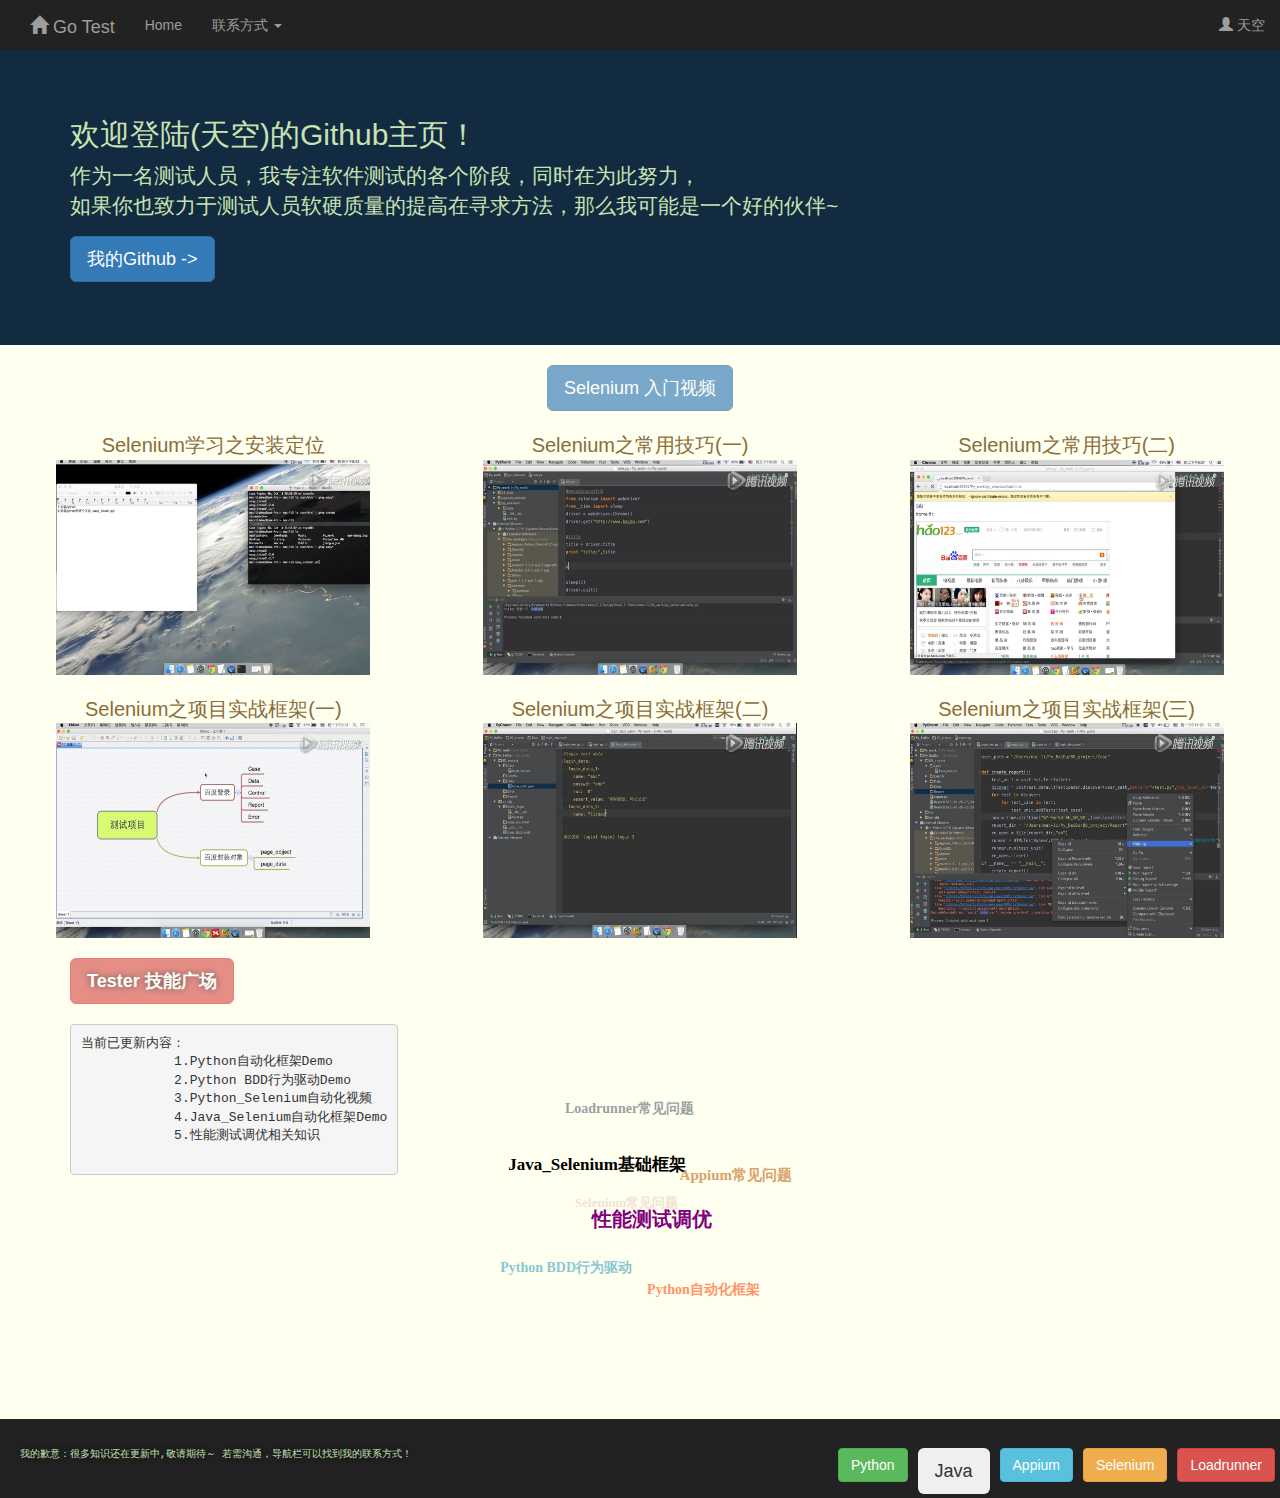
==== index.html @ 55eab1a2 "home" ====
<!DOCTYPE html>
<html lang="en">
<head>
    <meta charset="UTF-8">
    <meta name="viewport" content="width=device-width, initial-scale=1">
    <title>天空的Github主页</title>
    <link rel="stylesheet" href="css/bootstrap.css">
    <link rel="stylesheet" href="css/style.css">
    <link rel="stylesheet" href="css/my.css">
    <link rel="stylesheet" href="css/miaov_style.css">
    <script src="js/jquery-1.12.2.js"></script>
    <script src="js/bootstrap.js"></script>
    <script src="js/3Dscript.js"></script>

</head>
<body style="background-color: ivory">

<!--导航栏-->
<nav class="nav navbar-inverse">
    <div class="container-fluid">
        <div class="navbar-header">
            <a class="navbar-brand" href=""><span class="glyphicon glyphicon-home"></span> Go Test</a>
        </div>
        <ul class="nav navbar-nav">
            <li><a href="">Home</a></li>
            <!--<li><a href="">About</a></li>-->
            <li class="dropdown">
                <a class="dropdown-toggle" data-toggle="dropdown" href="">联系方式 <span class="caret"></span></a>
                <ul class="dropdown-menu">
                    <li><a class="active" href="">QQ: 214396737</a></li>
                    <li><a class="active" href="">QQ群: 205181203</a></li>
                    <li><a class="active" href="">Email: benbenxiong567@163.com</a></li>
                </ul>
            </li>
            <!--</li>-->
        </ul>
        <ul class="nav navbar-nav navbar-right">
            <li><a href="＃"><span class="glyphicon glyphicon-user"></span> 天空</a></li>
        </ul>
    </div>
</nav>
<!--大屏幕-->
<div class="jumbotron">
    <div class="container">
        <h2>欢迎登陆(天空)的Github主页！</h2>

        <p>作为一名测试人员，我专注软件测试的各个阶段，同时在为此努力，<br>
            如果你也致力于测试人员软硬质量的提高在寻求方法，那么我可能是一个好的伙伴~</p>

        <p><a class="btn btn-primary btn-lg text-center" href="https://github.com/linlin547" target="_blank"
              role="button">
            我的Github -></a>
        </p>
    </div>
</div>

<!--<h3>Selenium 入门视频</h3>-->
<div class=" container-fluid text-center back_gro">
    <button type="button" class="btn btn-primary btn-lg text-center disabled tilte-name">
        Selenium 入门视频
    </button>
    <div class="row" style="margin-bottom: 20px;">
        <div class="col-sm-4">
            <span class="text-warning">Selenium学习之安装定位</span><br>
            <a href="http://v.qq.com/iframe/player.html?vid=e0168lo7lzc" target="_blank">
                <img src="image/tes1.png">
            </a>
        </div>
        <div class="col-sm-4">
            <span class="text-warning">Selenium之常用技巧(一)</span><br>
            <a href="http://v.qq.com/iframe/player.html?vid=n0168dpq6em" target="_blank">
                <img src="image/tes2.png">
            </a>
        </div>
        <div class="col-sm-4">
            <span class="text-warning">Selenium之常用技巧(二)</span><br>
            <a href="http://v.qq.com/iframe/player.html?vid=x0168n697h3" target="_blank">
                <img src="image/tes3.png">
            </a>
        </div>

    </div>
    <div class="row">
        <div class="col-sm-4">
            <span class="text-warning">Selenium之项目实战框架(一)</span><br>
            <a href="http://v.qq.com/iframe/player.html?vid=q016911qawq" target="_blank">
                <img src="image/tes4.png">
            </a>
        </div>
        <div class="col-sm-4">
            <span class="text-warning">Selenium之项目实战框架(二)</span><br>
            <a href="http://v.qq.com/iframe/player.html?vid=v0170ie9guu" target="_blank">
                <img src="image/tes5.png">
            </a>
        </div>
        <div class="col-sm-4">
            <span class="text-warning">Selenium之项目实战框架(三)</span><br>
            <a href="http://v.qq.com/iframe/player.html?vid=t01706e83g6" target="_blank">
                <img src="image/tes6.png">
            </a>
        </div>

    </div>
</div>

<!--技能广场-->
<div class="container kills back_gro">
    <div class="title_name">
        <button type="button" class="btn btn-danger btn-lg disabled" style="text-shadow: black 0px 0px 7px;">
            <strong>Tester 技能广场</strong>
        </button>
    </div>
    <div class="contentx">
        <pre>当前已更新内容：
            1.Python自动化框架Demo
            2.Python BDD行为驱动Demo
            3.Python_Selenium自动化视频
            4.Java_Selenium自动化框架Demo
            5.性能测试调优相关知识
        </pre>
    </div>
    <div id="tagbox">
        <a class="blue" href="https://github.com/linlin547/Python_BDD_behave" target="_blank">Python BDD行为驱动</a>
        <a class="orangered" href="https://github.com/linlin547/Python_pro_test" target="_blank">Python自动化框架</a>
        <a class="LR" href="https://github.com/linlin547/Loadrunner_performance_analysis" target="_blank">Loadrunner常见问题</a>
        <a class="purple" href="https://github.com/linlin547/Loadrunner_performance_analysis" target="_blank">性能测试调优</a>
        <a class="maroon" href="#">Selenium常见问题</a>
        <a class="black" href="https://github.com/linlin547/JavaSeleniumTestProject" target="_blank">Java_Selenium基础框架</a>
        <a class="red" href="#">Appium常见问题</a>
    </div>
</div>

<!--导航栏-->
<nav class="nav navbar-inverse">
    <div class="container-fluid">
        <ul class="nav navbar-nav botoom_text" style="text-shadow: black 0px 0px 7px;">
            <li>我的歉意：很多知识还在更新中,敬请期待～
                若需沟通，导航栏可以找到我的联系方式！
            </li>
        </ul>
        <ul class="nav navbar-nav navbar-right ">
            <!--<li><a href="">About</a></li>-->
            <li class="dropdown">
                <button type="button" class="btn btn-success boo">Python</button>
            </li>
            <li class="dropdown">
                <button type="button" class="btn btn-lg boo">Java</button>
            </li>
            <li class="dropdown">
                <button type="button" class="btn btn-info boo">Appium</button>
            </li>
            <li class="dropdown">
                <button type="button" class="btn btn-warning boo">Selenium</button>
            </li>
            <li class="dropdown">
                <button type="button" class="btn btn-danger boo">Loadrunner</button>
            </li>

        </ul>

    </div>
</nav>

</body>
</html>
---- css/style.css ----
.navbar {
    margin-bottom: 0;
}

.jumbotron {
    margin-top: 50px;
}
---- css/my.css ----
.row {
    clear: both;
}

.jumbotron {
    margin-top: 0px;
    margin-bottom: 0px;
    background-color:#122b40;
    color: #c9e2b3;
}
.tilte-name {
    margin-top: 20px;
    margin-bottom: 20px;
}
.boo {
    /*float: right !important;*/
    margin: 29px 5px 4px 5px;
}
img {

    width: 314px;
    height: 215px;
}

.col-sm-4 span {
    font-size: 20px;
}
.botoom_text {
    font-family: Menlo, Monaco, Consolas, "Courier New", monospace;
    font-size: 10px;
    color: #c1e2b3;
    margin: 29px 5px 4px 5px;
}
.size_tex {
    font-family: serif;
    font-size: 15px;
    margin: 25px 5px;
    /*color: ;*/
}
.kills {
    margin-bottom: 15px;
}

.title_name {
    margin-top: 20px;
}
div .contentx {
    margin-top: 20px;
    float: left;
}
/*3D球形*/
#tagbox {
    position: relative;
    margin: 0px auto 0px;
    width: 400px;
    height: 400px;
    /*background: #3a4954;*/
}

#tagbox a {
    position: absolute;
    padding: 3px 6px;
    font-family: Microsoft YaHei;
    color: #fff;
    TOP: 0px;
    font-weight: bold;
    text-decoration: none;
    left: 0px
}

#tagbox a:hover {
    border: #eee 1px solid;
    background: darkgray;
}

#tagbox .blue {
    color: #269abc;
}

#tagbox .red {
    color: peru;

}
#tagbox .purple {
    color: purple;
}
#tagbox .LR {
    color: #122b40;
}
#tagbox .maroon {
    color: maroon;
}
#tagbox .orangered {
    color: orangered;
}

#tagbox .yellow {
    color: yellow
}
#tagbox .black {
    color: black;
}
/*3D球形结束*/
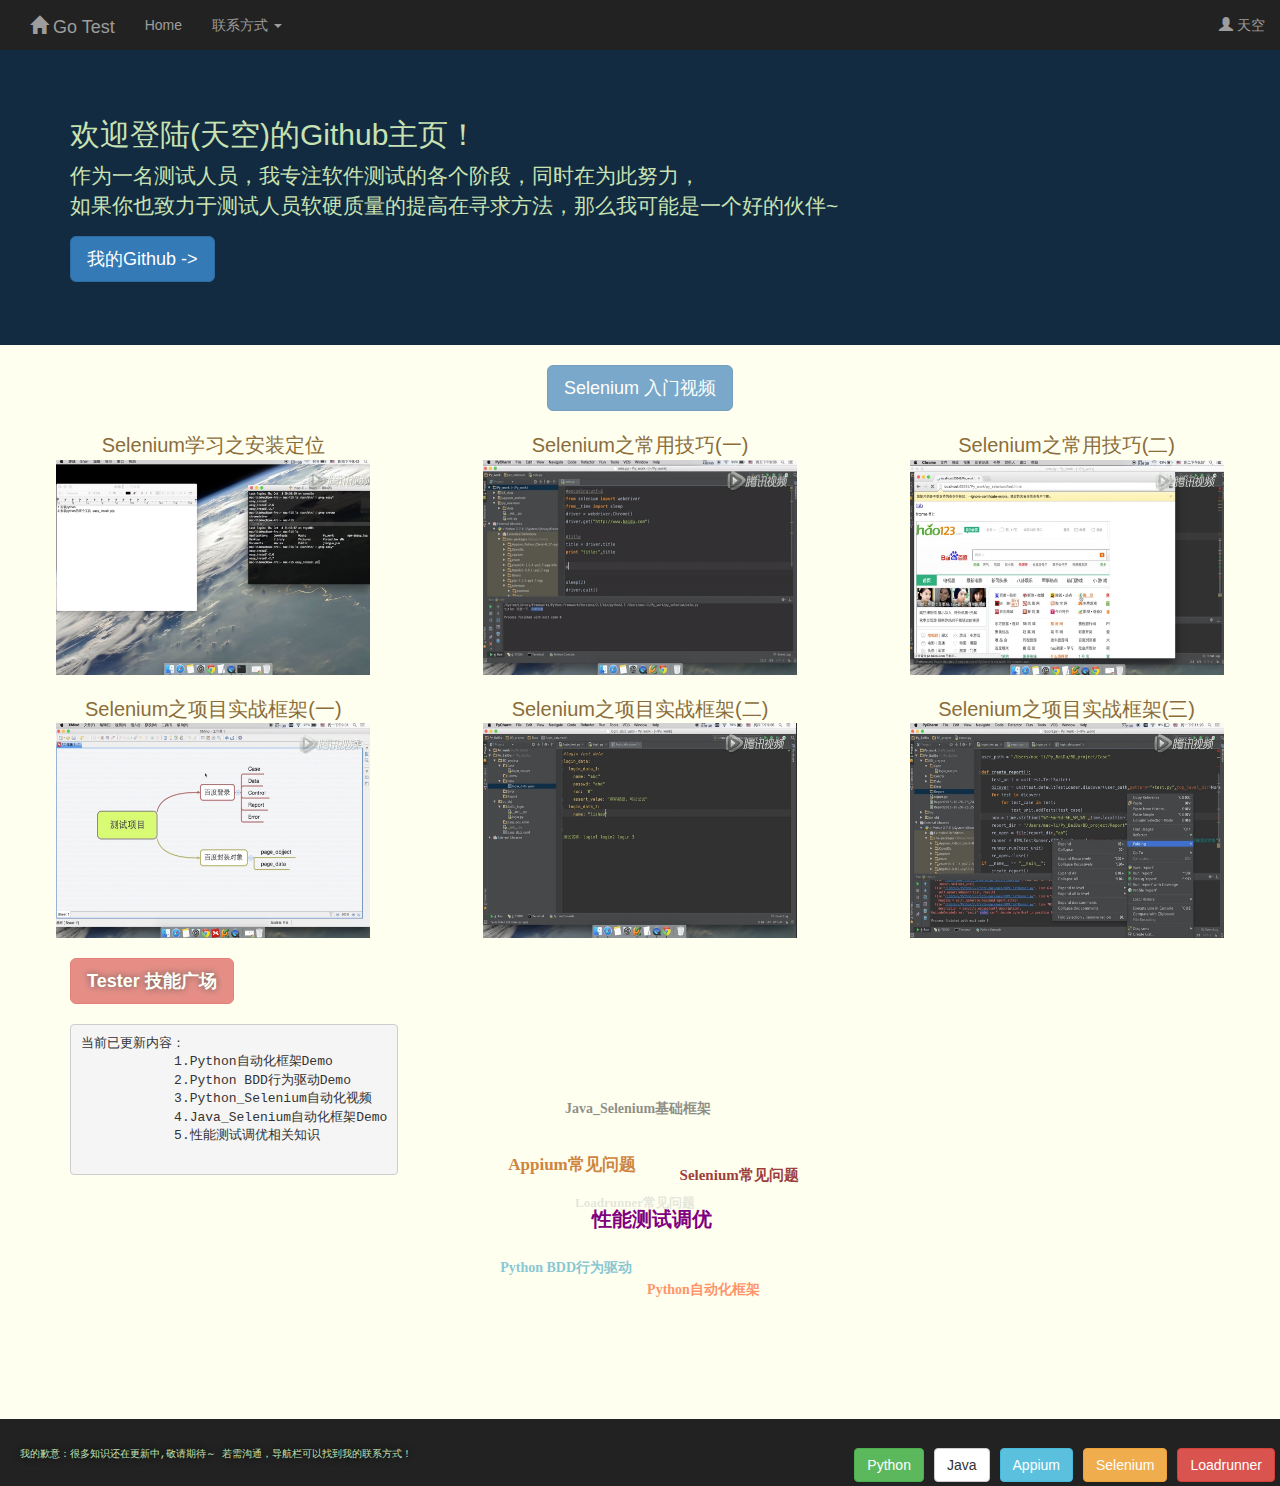
==== commit ec7aa350: "home" ====
--- a/index.html
+++ b/index.html
@@ -144,7 +144,7 @@
                 <button type="button" class="btn btn-success boo">Python</button>
             </li>
             <li class="dropdown">
-                <button type="button" class="btn btn-lg boo">Java</button>
+                <button type="button" class="btn btn-default boo">Java</button>
             </li>
             <li class="dropdown">
                 <button type="button" class="btn btn-info boo">Appium</button>
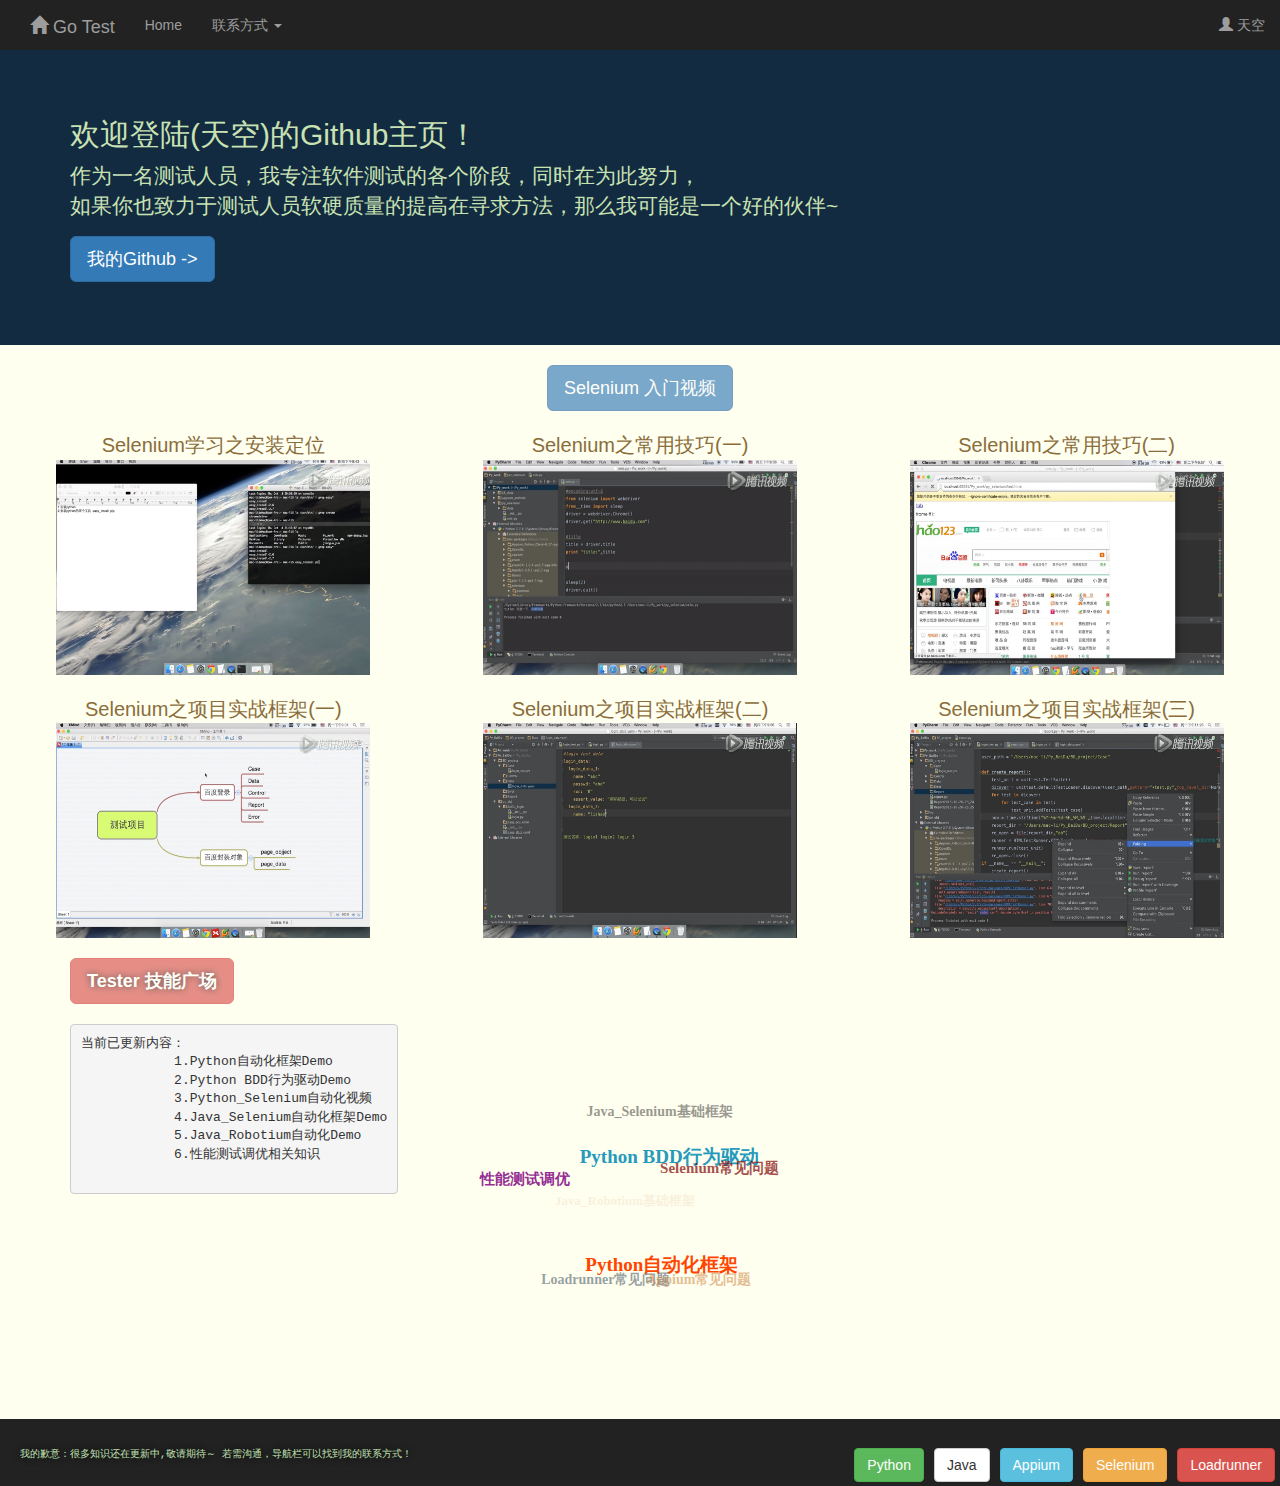
==== commit 2004b834: "Update index.html" ====
--- a/index.html
+++ b/index.html
@@ -116,7 +116,8 @@
             2.Python BDD行为驱动Demo
             3.Python_Selenium自动化视频
             4.Java_Selenium自动化框架Demo
-            5.性能测试调优相关知识
+            5.Java_Robotium自动化Demo
+            6.性能测试调优相关知识
         </pre>
     </div>
     <div id="tagbox">
@@ -124,9 +125,10 @@
         <a class="orangered" href="https://github.com/linlin547/Python_pro_test" target="_blank">Python自动化框架</a>
         <a class="LR" href="https://github.com/linlin547/Loadrunner_performance_analysis" target="_blank">Loadrunner常见问题</a>
         <a class="purple" href="https://github.com/linlin547/Loadrunner_performance_analysis" target="_blank">性能测试调优</a>
-        <a class="maroon" href="#">Selenium常见问题</a>
+        <a class="maroon" href="https://github.com/linlin547/Selenium" target="_blank">Selenium常见问题</a>
         <a class="black" href="https://github.com/linlin547/JavaSeleniumTestProject" target="_blank">Java_Selenium基础框架</a>
-        <a class="red" href="#">Appium常见问题</a>
+        <a class="red" href="https://github.com/linlin547/Appium" target="_blank">Appium常见问题</a>
+        <a class="red" href="https://github.com/linlin547/Robotium" target="_blank">Java_Robotium基础框架</a>
     </div>
 </div>
 
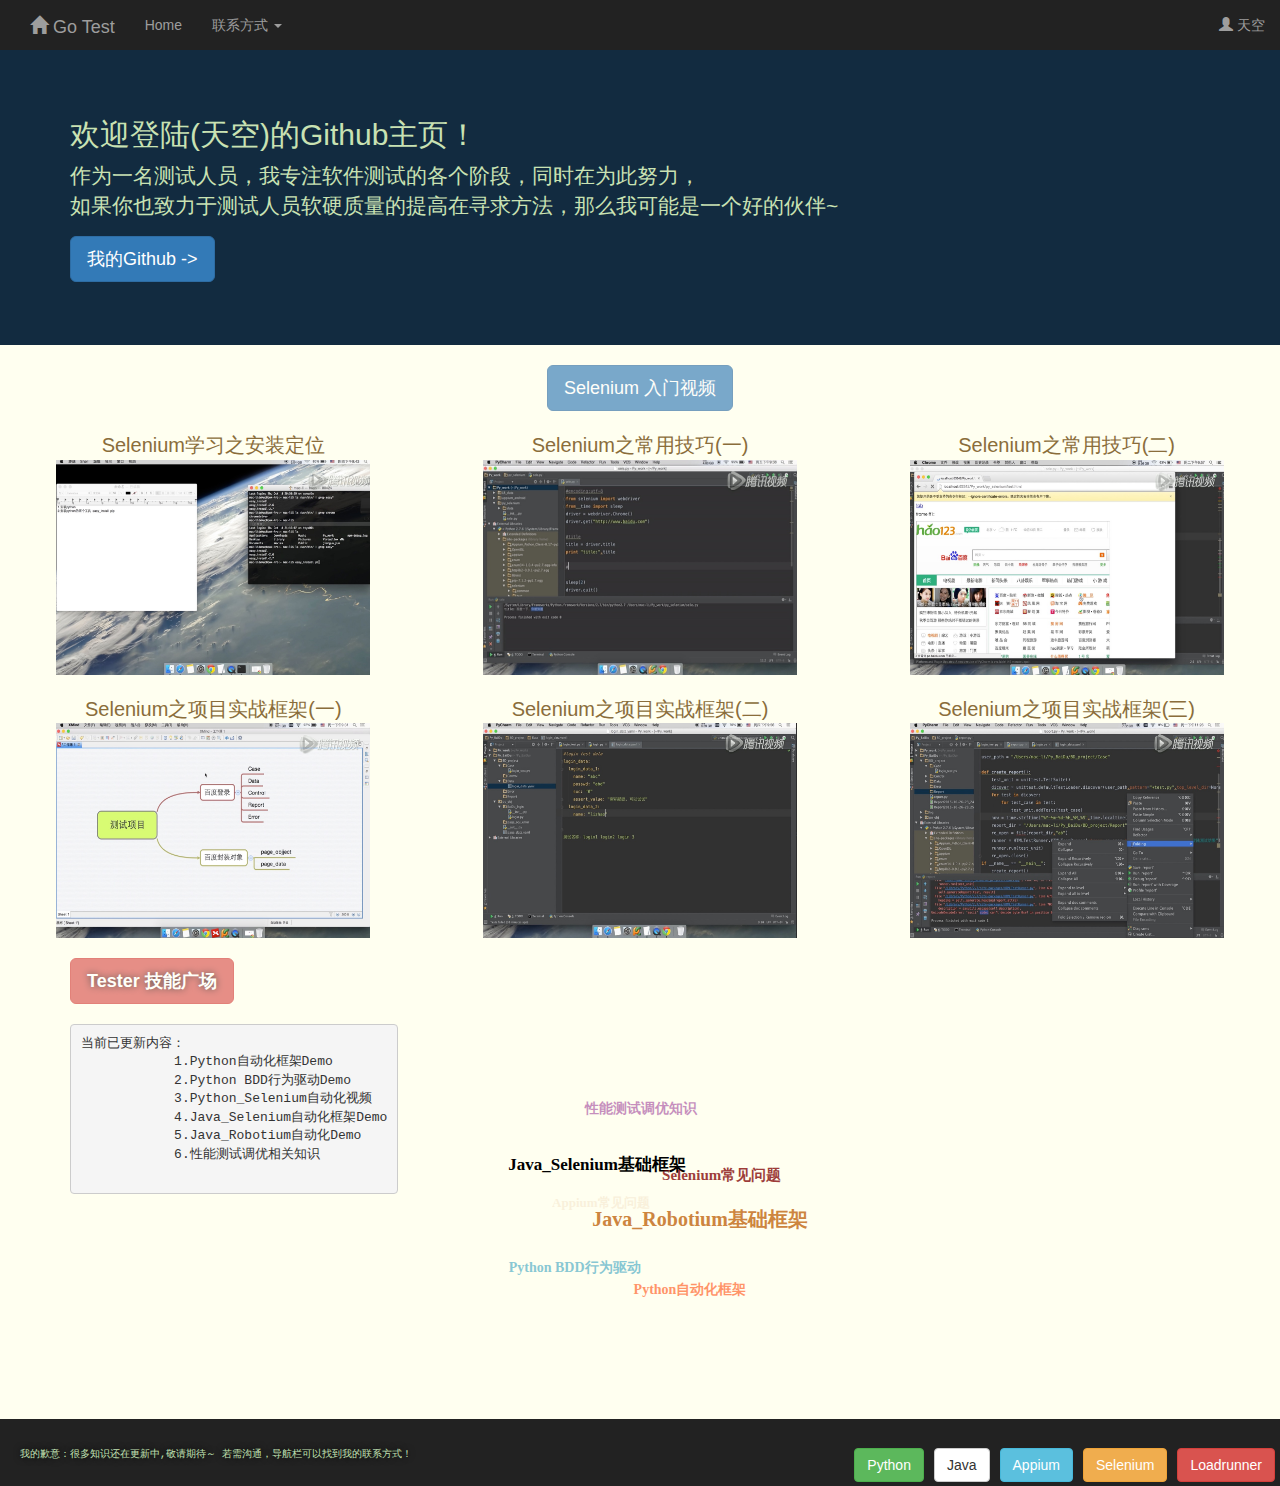
==== commit 5ed7d162: "Update index.html" ====
--- a/index.html
+++ b/index.html
@@ -123,8 +123,7 @@
     <div id="tagbox">
         <a class="blue" href="https://github.com/linlin547/Python_BDD_behave" target="_blank">Python BDD行为驱动</a>
         <a class="orangered" href="https://github.com/linlin547/Python_pro_test" target="_blank">Python自动化框架</a>
-        <a class="LR" href="https://github.com/linlin547/Loadrunner_performance_analysis" target="_blank">Loadrunner常见问题</a>
-        <a class="purple" href="https://github.com/linlin547/Loadrunner_performance_analysis" target="_blank">性能测试调优</a>
+        <a class="purple" href="https://github.com/linlin547/Loadrunner_performance_analysis" target="_blank">性能测试调优知识</a>
         <a class="maroon" href="https://github.com/linlin547/Selenium" target="_blank">Selenium常见问题</a>
         <a class="black" href="https://github.com/linlin547/JavaSeleniumTestProject" target="_blank">Java_Selenium基础框架</a>
         <a class="red" href="https://github.com/linlin547/Appium" target="_blank">Appium常见问题</a>
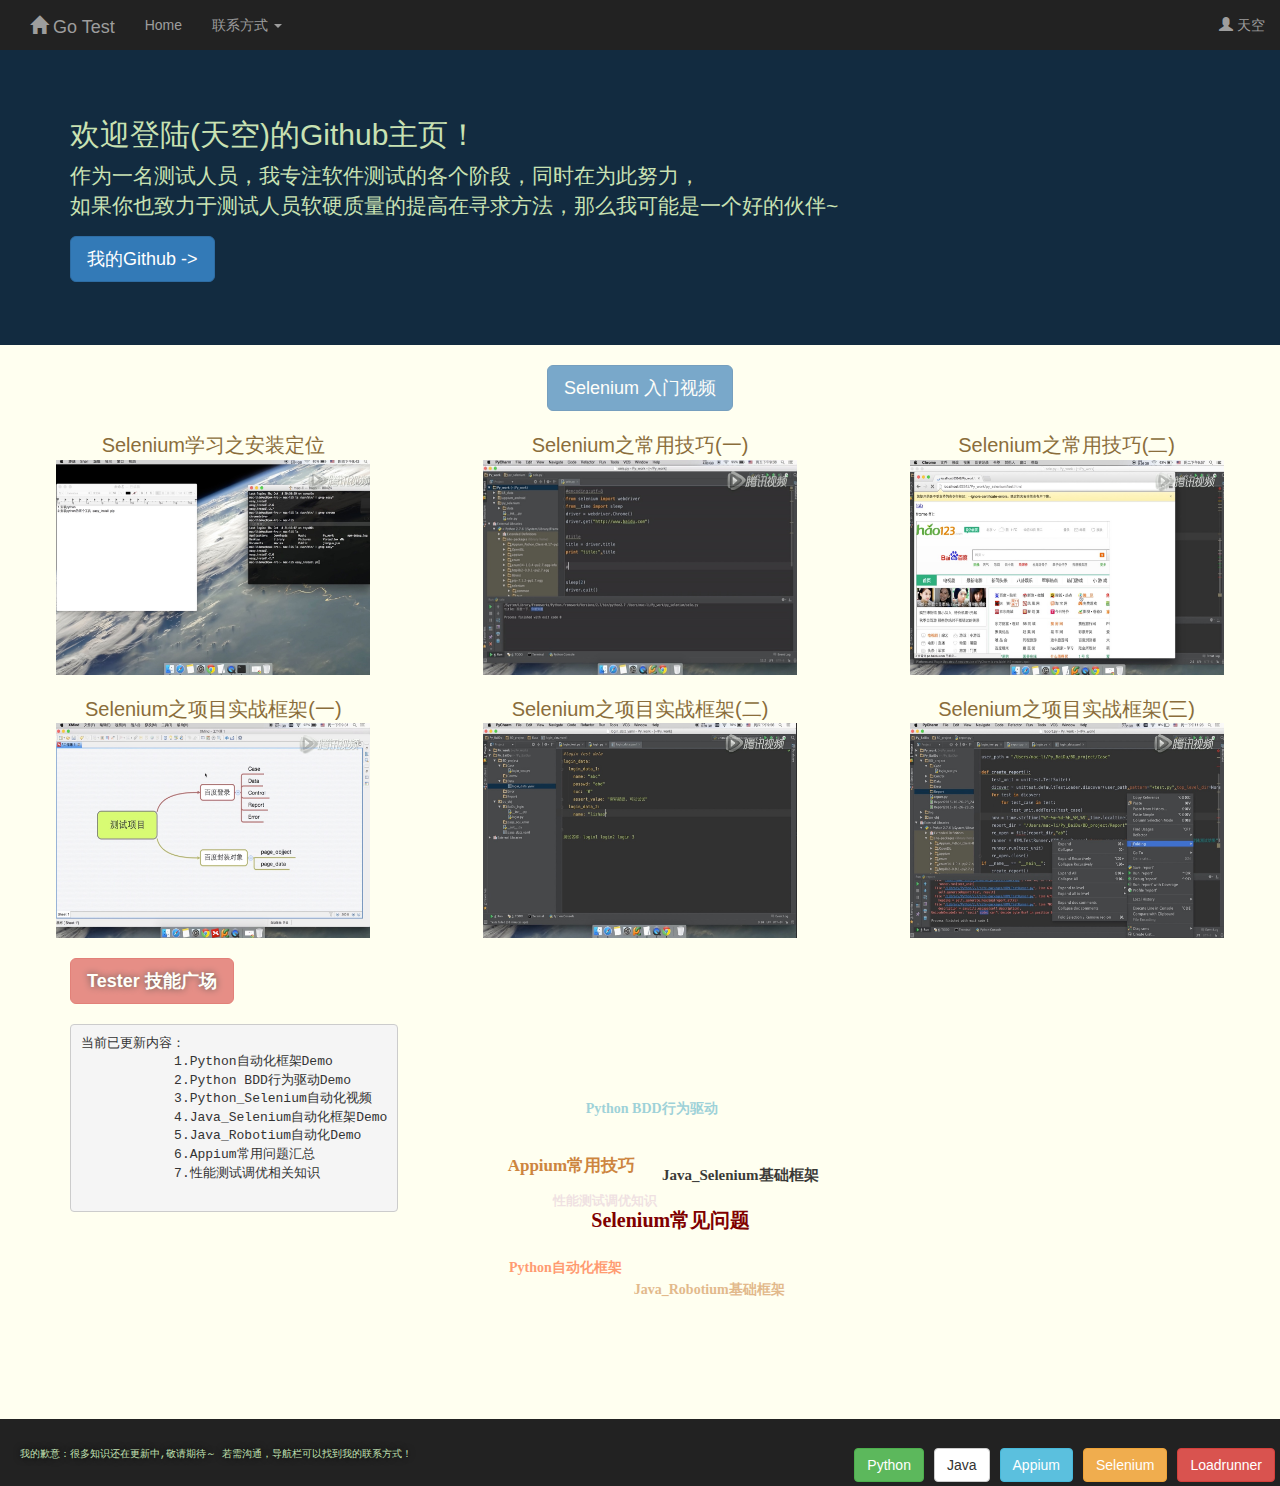
==== commit 7452f214: "Update index.html" ====
--- a/index.html
+++ b/index.html
@@ -117,7 +117,8 @@
             3.Python_Selenium自动化视频
             4.Java_Selenium自动化框架Demo
             5.Java_Robotium自动化Demo
-            6.性能测试调优相关知识
+            6.Appium常用问题汇总
+            7.性能测试调优相关知识
         </pre>
     </div>
     <div id="tagbox">
@@ -126,7 +127,7 @@
         <a class="purple" href="https://github.com/linlin547/Loadrunner_performance_analysis" target="_blank">性能测试调优知识</a>
         <a class="maroon" href="https://github.com/linlin547/Selenium" target="_blank">Selenium常见问题</a>
         <a class="black" href="https://github.com/linlin547/JavaSeleniumTestProject" target="_blank">Java_Selenium基础框架</a>
-        <a class="red" href="https://github.com/linlin547/Appium" target="_blank">Appium常见问题</a>
+        <a class="red" href="https://github.com/linlin547/Appium" target="_blank">Appium常用技巧</a>
         <a class="red" href="https://github.com/linlin547/Robotium" target="_blank">Java_Robotium基础框架</a>
     </div>
 </div>
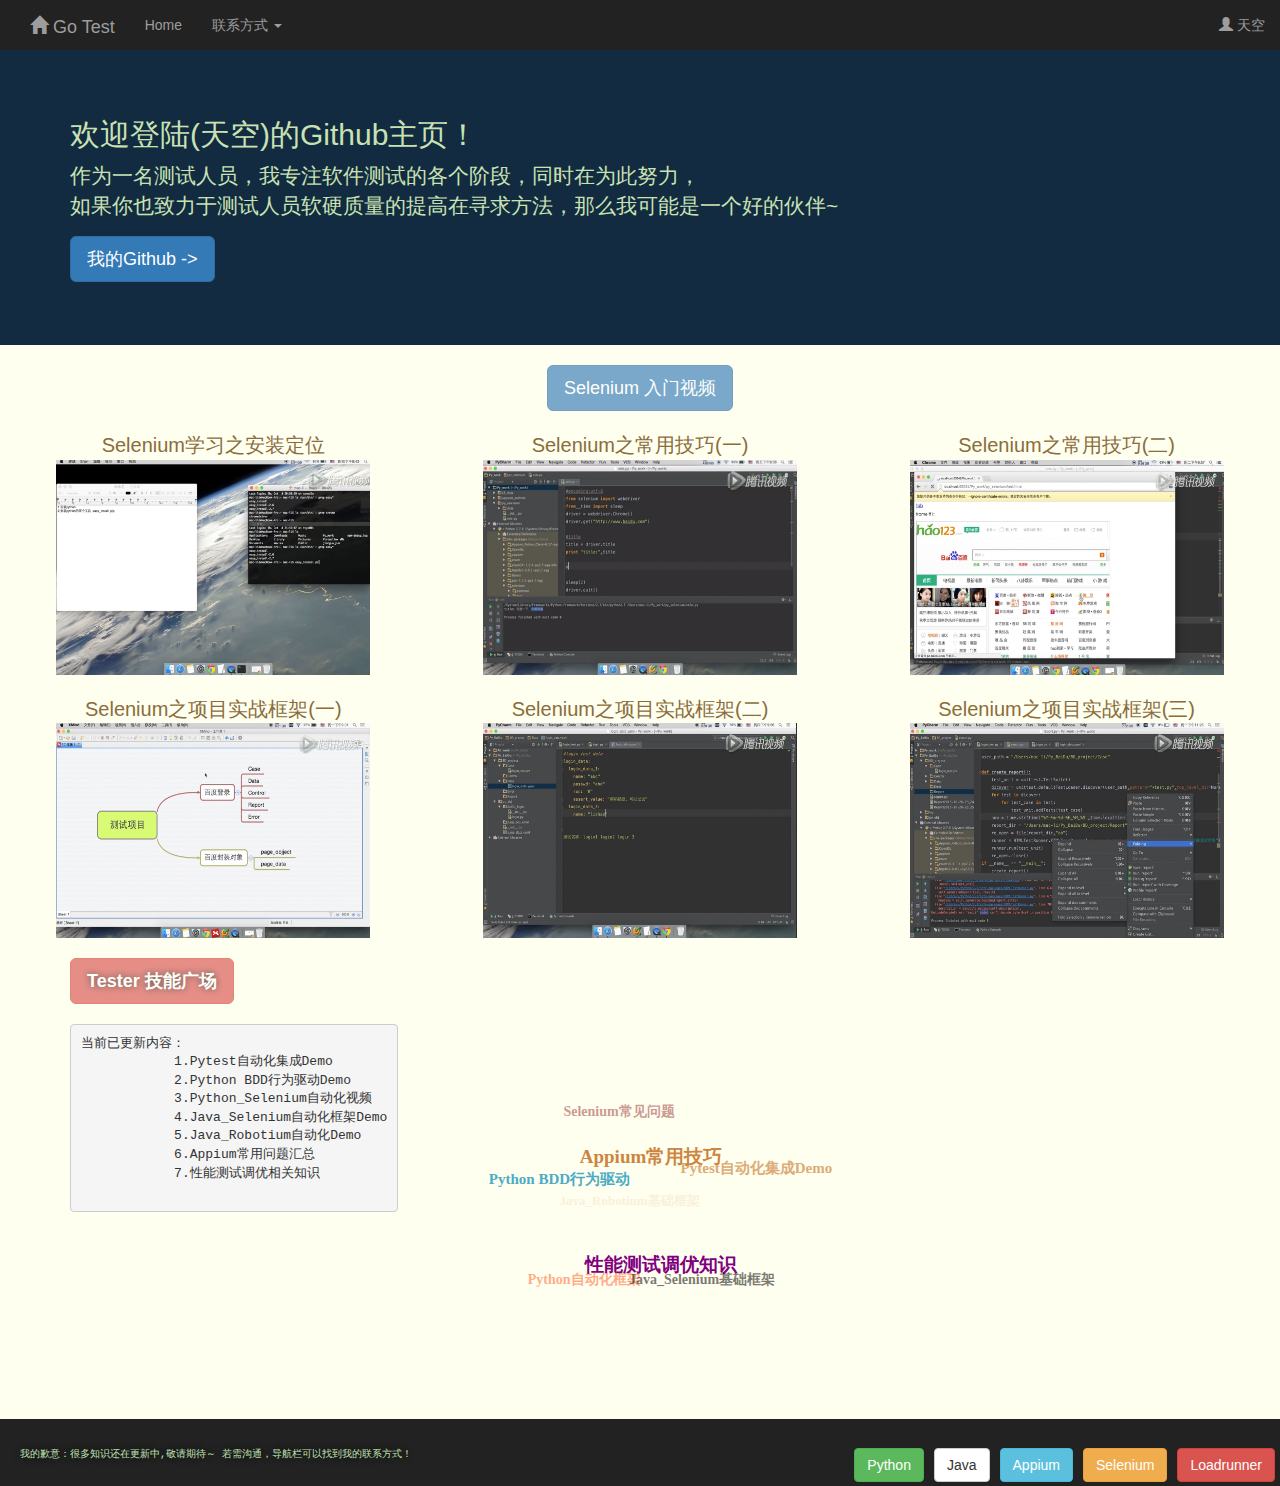
==== commit e96f75f7: "Update index.html" ====
--- a/index.html
+++ b/index.html
@@ -112,7 +112,7 @@
     </div>
     <div class="contentx">
         <pre>当前已更新内容：
-            1.Python自动化框架Demo
+            1.Pytest自动化集成Demo
             2.Python BDD行为驱动Demo
             3.Python_Selenium自动化视频
             4.Java_Selenium自动化框架Demo
@@ -129,6 +129,7 @@
         <a class="black" href="https://github.com/linlin547/JavaSeleniumTestProject" target="_blank">Java_Selenium基础框架</a>
         <a class="red" href="https://github.com/linlin547/Appium" target="_blank">Appium常用技巧</a>
         <a class="red" href="https://github.com/linlin547/Robotium" target="_blank">Java_Robotium基础框架</a>
+        <a class="red" href="https://github.com/linlin547/pytest_screenshots_pro" target="_blank">Pytest自动化集成Demo</a>
     </div>
 </div>
 
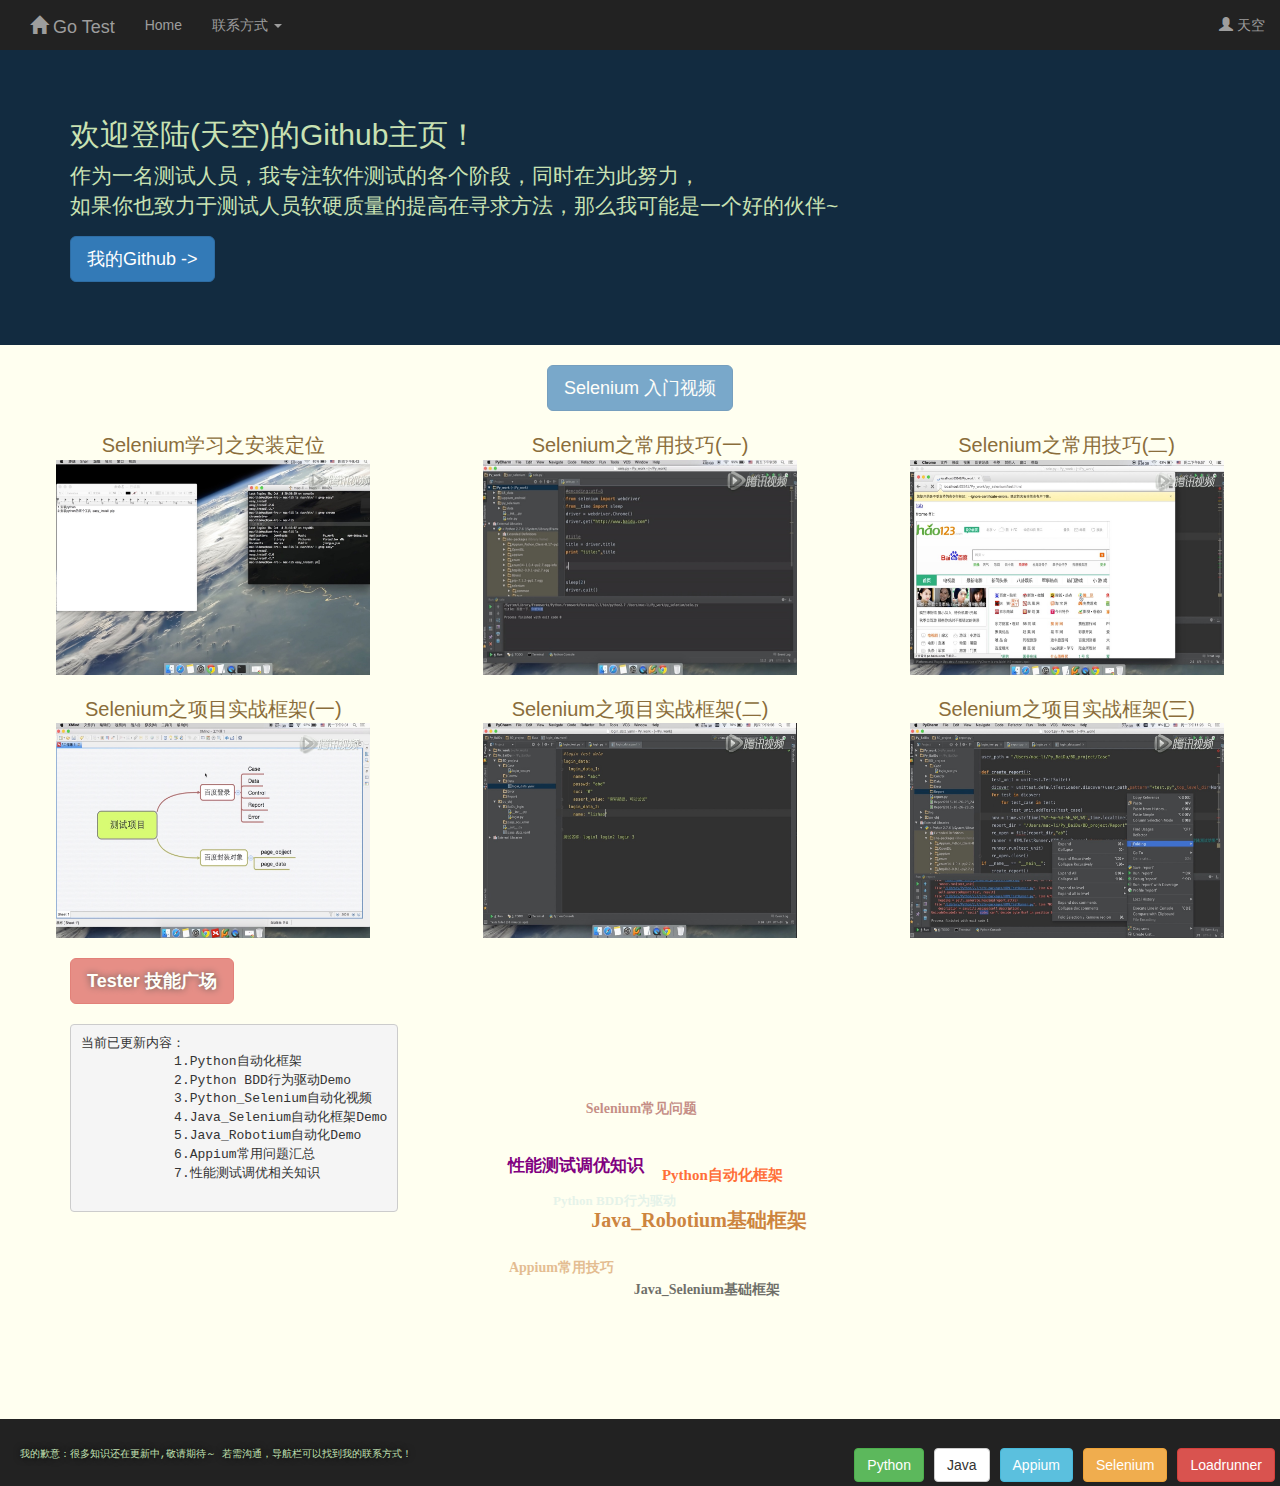
==== commit a0f5921a: "Update index.html" ====
--- a/index.html
+++ b/index.html
@@ -112,7 +112,7 @@
     </div>
     <div class="contentx">
         <pre>当前已更新内容：
-            1.Pytest自动化集成Demo
+            1.Python自动化框架
             2.Python BDD行为驱动Demo
             3.Python_Selenium自动化视频
             4.Java_Selenium自动化框架Demo
@@ -123,13 +123,12 @@
     </div>
     <div id="tagbox">
         <a class="blue" href="https://github.com/linlin547/Python_BDD_behave" target="_blank">Python BDD行为驱动</a>
-        <a class="orangered" href="https://github.com/linlin547/Python_pro_test" target="_blank">Python自动化框架</a>
+        <a class="orangered" href="https://github.com/linlin547/pytest_screenshots_pro" target="_blank">Python自动化框架</a>
         <a class="purple" href="https://github.com/linlin547/Loadrunner_performance_analysis" target="_blank">性能测试调优知识</a>
         <a class="maroon" href="https://github.com/linlin547/Selenium" target="_blank">Selenium常见问题</a>
         <a class="black" href="https://github.com/linlin547/JavaSeleniumTestProject" target="_blank">Java_Selenium基础框架</a>
         <a class="red" href="https://github.com/linlin547/Appium" target="_blank">Appium常用技巧</a>
         <a class="red" href="https://github.com/linlin547/Robotium" target="_blank">Java_Robotium基础框架</a>
-        <a class="red" href="https://github.com/linlin547/pytest_screenshots_pro" target="_blank">Pytest自动化集成Demo</a>
     </div>
 </div>
 
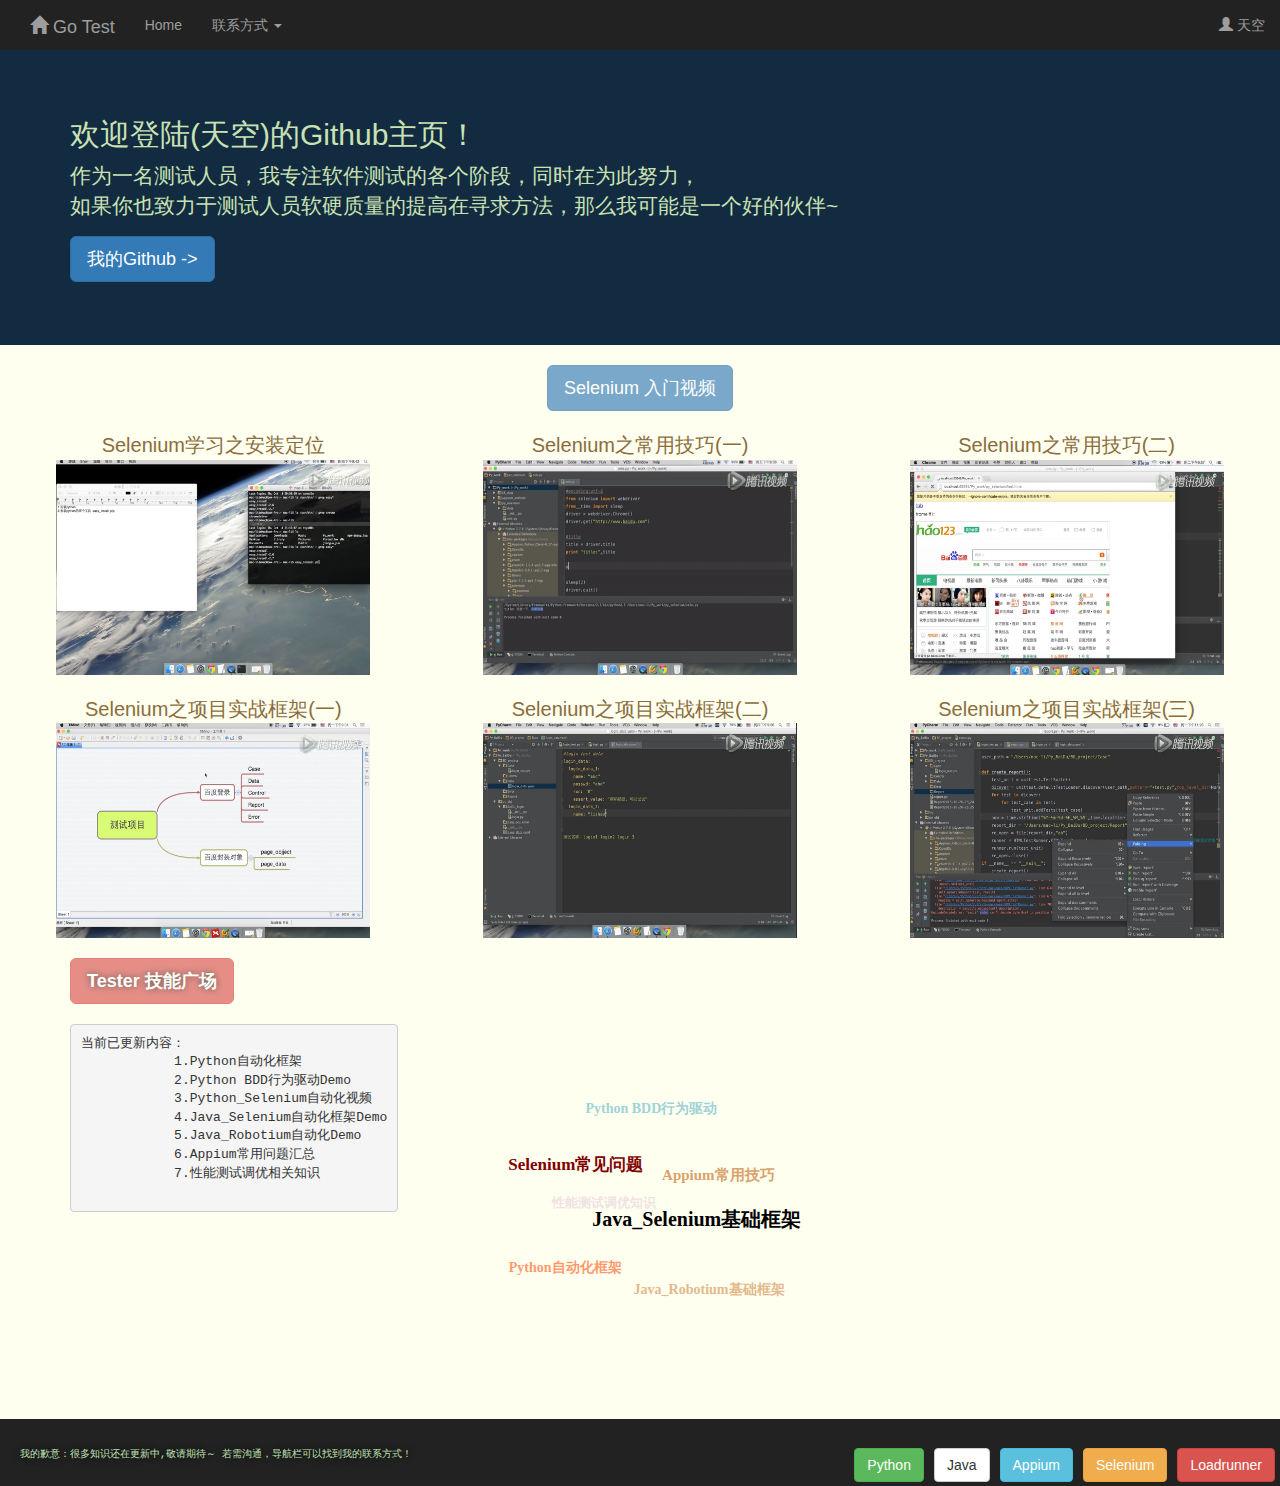
==== commit 7100d0f0: "Update index.html" ====
--- a/index.html
+++ b/index.html
@@ -127,7 +127,7 @@
         <a class="purple" href="https://github.com/linlin547/Loadrunner_performance_analysis" target="_blank">性能测试调优知识</a>
         <a class="maroon" href="https://github.com/linlin547/Selenium" target="_blank">Selenium常见问题</a>
         <a class="black" href="https://github.com/linlin547/JavaSeleniumTestProject" target="_blank">Java_Selenium基础框架</a>
-        <a class="red" href="https://github.com/linlin547/Appium" target="_blank">Appium常用技巧</a>
+        <a class="red" href="https://github.com/linlin547/Appium_webview_toast" target="_blank">Appium常用技巧</a>
         <a class="red" href="https://github.com/linlin547/Robotium" target="_blank">Java_Robotium基础框架</a>
     </div>
 </div>
